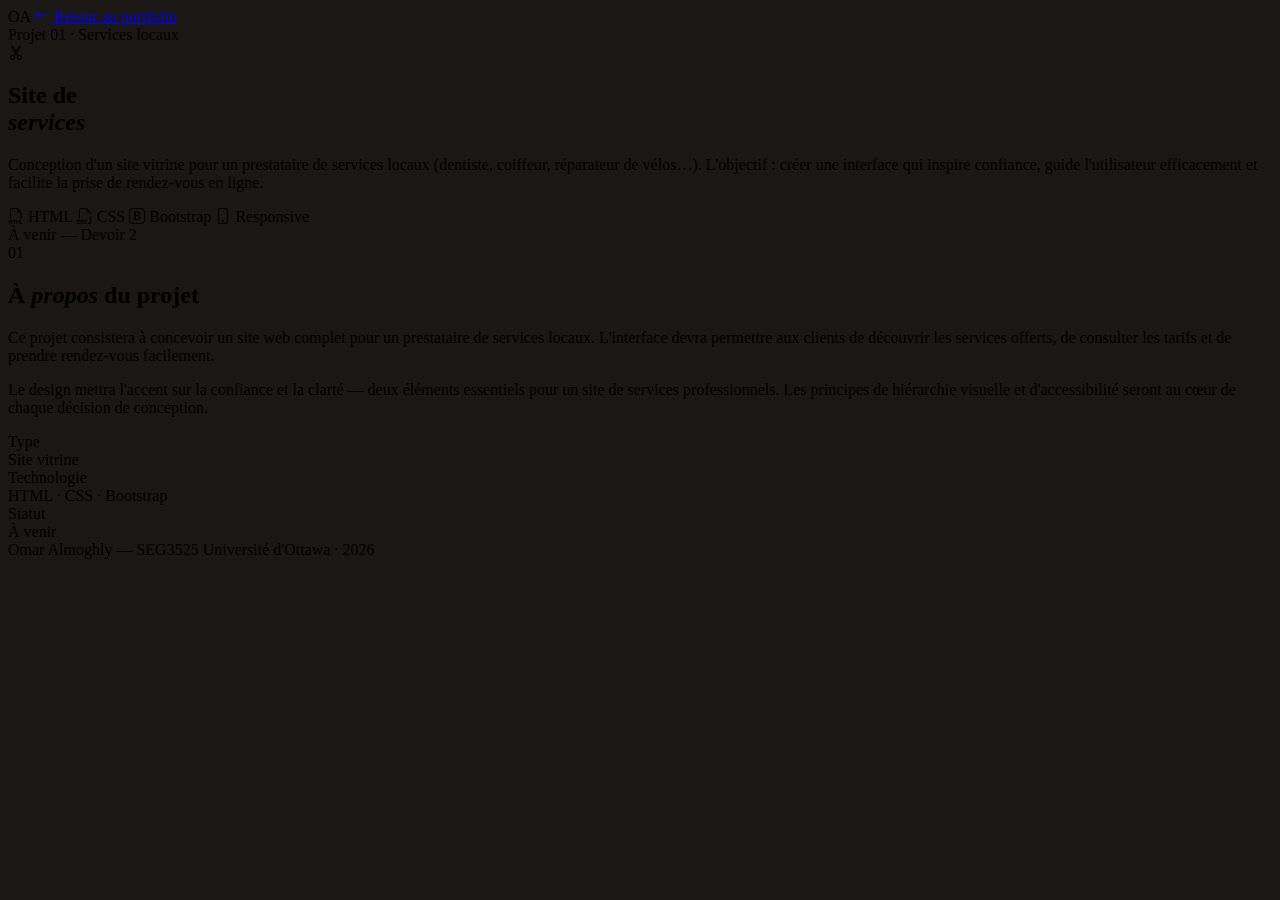
==== pages/design1.html @ 24913bad "Fix chemins CSS JS images" ====
<!DOCTYPE html>
<html lang="fr">
<head>
  <meta charset="UTF-8"/>
  <meta name="viewport" content="width=device-width,initial-scale=1.0"/>
  <title>Design 01 — Site de services · Omar Almoghly</title>
  <link href="https://fonts.googleapis.com/css2?family=Cormorant+Garamond:ital,wght@0,300;1,300&family=DM+Mono:wght@300&display=swap" rel="stylesheet"/>
  <link rel="stylesheet" href="https://cdn.jsdelivr.net/npm/bootstrap-icons@1.11.0/font/bootstrap-icons.css"/>
  <link rel="stylesheet" href="placeholder.css"/>
  <style> body { background: #1a1714; } </style>
</head>
<body>

  <nav class="ph-nav">
    <span class="ph-nav-logo">OA</span>
    <a href="index.html" class="ph-back">
      <i class="bi bi-arrow-left"></i> Retour au portfolio
    </a>
  </nav>

  <section class="ph-hero">
    <div class="ph-eyebrow">Projet 01 · Services locaux</div>
    <div class="ph-icon-wrap">
      <i class="bi bi-scissors"></i>
    </div>
    <h1 class="ph-title">
      Site de<br><em>services</em>
    </h1>
    <div class="ph-line"></div>
    <p class="ph-desc">
      Conception d'un site vitrine pour un prestataire de services locaux
      (dentiste, coiffeur, réparateur de vélos…). L'objectif : créer une
      interface qui inspire confiance, guide l'utilisateur efficacement
      et facilite la prise de rendez-vous en ligne.
    </p>
    <div class="ph-badge-row">
      <span class="ph-badge"><i class="bi bi-filetype-html"></i> HTML</span>
      <span class="ph-badge"><i class="bi bi-filetype-css"></i> CSS</span>
      <span class="ph-badge"><i class="bi bi-bootstrap"></i> Bootstrap</span>
      <span class="ph-badge"><i class="bi bi-phone"></i> Responsive</span>
    </div>
    <span class="ph-status"> À venir — Devoir 2</span>
    <div class="ph-bg-num">01</div>
  </section>

  <section class="ph-info">
    <h2 class="ph-info-title">À <em>propos</em> du projet</h2>
    <p>Ce projet consistera à concevoir un site web complet pour un prestataire
    de services locaux. L'interface devra permettre aux clients de découvrir les
    services offerts, de consulter les tarifs et de prendre rendez-vous facilement.</p>
    <p>Le design mettra l'accent sur la confiance et la clarté — deux éléments
    essentiels pour un site de services professionnels. Les principes de hiérarchie
    visuelle et d'accessibilité seront au cœur de chaque décision de conception.</p>
    <div class="ph-detail-grid">
      <div class="ph-detail-item">
        <div class="ph-detail-label">Type</div>
        <div class="ph-detail-value">Site vitrine</div>
      </div>
      <div class="ph-detail-item">
        <div class="ph-detail-label">Technologie</div>
        <div class="ph-detail-value">HTML · CSS · Bootstrap</div>
      </div>
      <div class="ph-detail-item">
        <div class="ph-detail-label">Statut</div>
        <div class="ph-detail-value">À venir</div>
      </div>
    </div>
  </section>

  <footer class="ph-footer">
    <span>Omar Almoghly — SEG3525</span>
    <span>Université d'Ottawa · 2026</span>
  </footer>

</body>
</html>
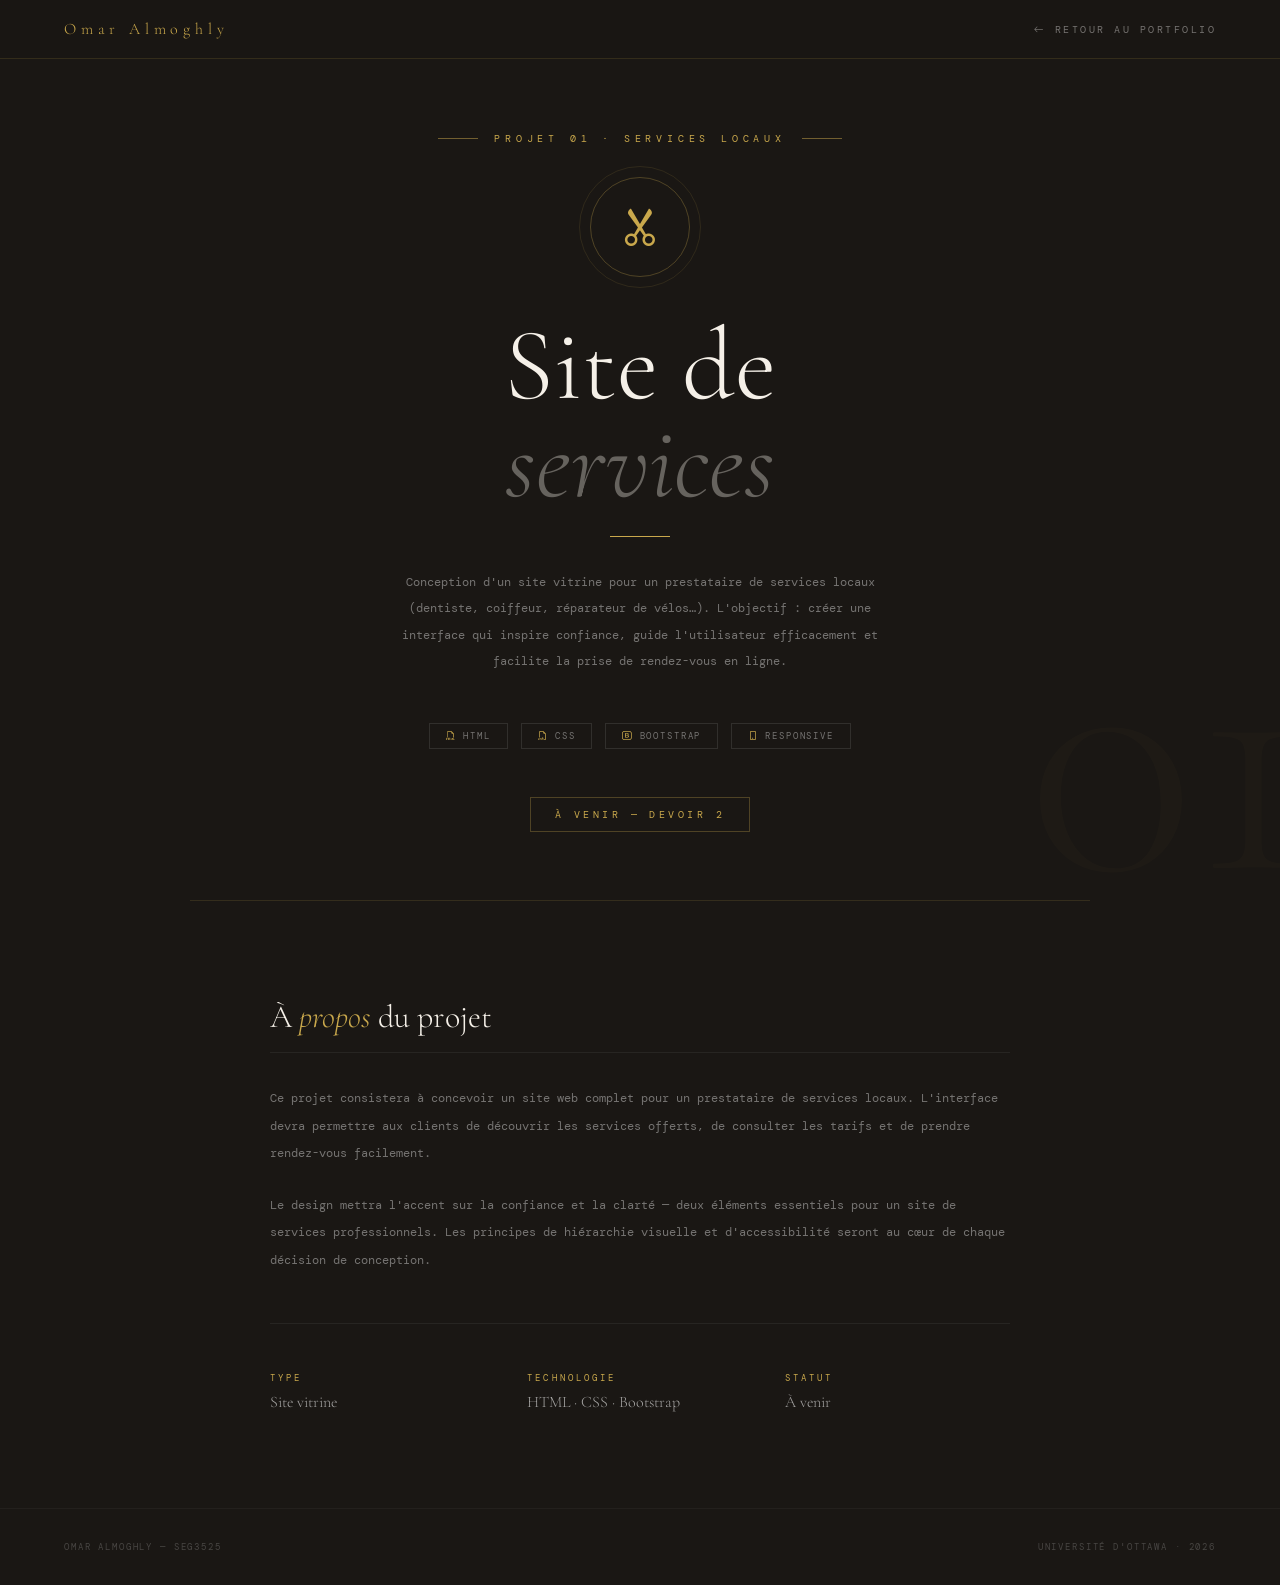
==== commit 66a27a12: "Apply local modifications and sync with GitHub/Netlify" ====
--- a/pages/design1.html
+++ b/pages/design1.html
@@ -6,13 +6,13 @@
   <title>Design 01 — Site de services · Omar Almoghly</title>
   <link href="https://fonts.googleapis.com/css2?family=Cormorant+Garamond:ital,wght@0,300;1,300&family=DM+Mono:wght@300&display=swap" rel="stylesheet"/>
   <link rel="stylesheet" href="https://cdn.jsdelivr.net/npm/bootstrap-icons@1.11.0/font/bootstrap-icons.css"/>
-  <link rel="stylesheet" href="placeholder.css"/>
+  <link rel="stylesheet" href="../css/placeholder.css"/>
   <style> body { background: #1a1714; } </style>
 </head>
 <body>
 
   <nav class="ph-nav">
-    <span class="ph-nav-logo">OA</span>
+    <span class="ph-nav-logo">Omar Almoghly</span>
     <a href="index.html" class="ph-back">
       <i class="bi bi-arrow-left"></i> Retour au portfolio
     </a>
--- a/css/placeholder.css
+++ b/css/placeholder.css
@@ -0,0 +1,239 @@
+* { margin: 0; padding: 0; box-sizing: border-box; }
+
+body {
+  font-family: 'DM Mono', monospace;
+  min-height: 100vh;
+  display: flex;
+  flex-direction: column;
+  overflow-x: hidden;
+}
+
+/* ── NAVBAR ── */
+.ph-nav {
+  position: fixed;
+  top: 0; left: 0; right: 0;
+  z-index: 100;
+  display: flex;
+  justify-content: space-between;
+  align-items: center;
+  padding: 1.2rem 4rem;
+  background: rgba(26, 23, 20, 0.95);
+  backdrop-filter: blur(16px);
+  border-bottom: 1px solid rgba(201,168,76,0.15);
+}
+
+.ph-nav-logo {
+  font-family: 'Cormorant Garamond', serif;
+  font-size: 1rem;
+  font-weight: 300;
+  letter-spacing: 0.3em;
+  color: #c9a84c;
+  text-decoration: none;
+}
+
+.ph-back {
+  font-size: 0.62rem;
+  letter-spacing: 0.25em;
+  text-transform: uppercase;
+  color: rgba(255,255,255,0.4);
+  text-decoration: none;
+  display: flex;
+  align-items: center;
+  gap: 0.5rem;
+  transition: color 0.3s ease;
+}
+.ph-back:hover { color: #c9a84c; }
+
+/* ── HERO ── */
+.ph-hero {
+  min-height: 100vh;
+  display: flex;
+  flex-direction: column;
+  align-items: center;
+  justify-content: center;
+  text-align: center;
+  padding: 8rem 2rem 4rem;
+  position: relative;
+  overflow: hidden;
+}
+
+.ph-eyebrow {
+  font-size: 0.6rem;
+  letter-spacing: 0.5em;
+  text-transform: uppercase;
+  color: #c9a84c;
+  margin-bottom: 2rem;
+  display: flex;
+  align-items: center;
+  justify-content: center;
+  gap: 1rem;
+}
+.ph-eyebrow::before,
+.ph-eyebrow::after {
+  content: '';
+  width: 40px; height: 1px;
+  background: #c9a84c;
+  opacity: 0.5;
+}
+
+.ph-icon-wrap {
+  width: 100px; height: 100px;
+  border: 1px solid rgba(201,168,76,0.3);
+  border-radius: 50%;
+  display: flex;
+  align-items: center;
+  justify-content: center;
+  margin: 0 auto 2.5rem;
+  position: relative;
+}
+.ph-icon-wrap::before {
+  content: '';
+  position: absolute;
+  width: 120px; height: 120px;
+  border-radius: 50%;
+  border: 1px solid rgba(201,168,76,0.12);
+}
+.ph-icon-wrap i { font-size: 2.5rem; color: #c9a84c; }
+
+.ph-title {
+  font-family: 'Cormorant Garamond', serif;
+  font-size: clamp(3.5rem, 8vw, 7rem);
+  font-weight: 300;
+  line-height: 0.95;
+  margin-bottom: 1.5rem;
+  color: #f5f0e8;
+}
+.ph-title em {
+  font-style: italic;
+  opacity: 0.35;
+}
+
+.ph-line {
+  width: 60px; height: 1px;
+  background: #c9a84c;
+  margin: 0 auto 2rem;
+}
+
+.ph-desc {
+  font-size: 0.75rem;
+  line-height: 2.2;
+  color: rgba(255,255,255,0.4);
+  max-width: 520px;
+  margin: 0 auto 3rem;
+}
+
+.ph-badge-row {
+  display: flex;
+  gap: 0.8rem;
+  justify-content: center;
+  flex-wrap: wrap;
+  margin-bottom: 3rem;
+}
+
+.ph-badge {
+  font-size: 0.58rem;
+  letter-spacing: 0.2em;
+  text-transform: uppercase;
+  color: rgba(255,255,255,0.4);
+  border: 1px solid rgba(255,255,255,0.1);
+  padding: 0.4rem 1rem;
+  display: flex;
+  align-items: center;
+  gap: 0.4rem;
+}
+.ph-badge i { color: #c9a84c; }
+
+.ph-status {
+  font-size: 0.62rem;
+  letter-spacing: 0.35em;
+  text-transform: uppercase;
+  color: #c9a84c;
+  border: 1px solid rgba(201,168,76,0.3);
+  padding: 0.6rem 1.5rem;
+  display: inline-block;
+}
+
+/* ── BG NUMBER ── */
+.ph-bg-num {
+  position: absolute;
+  font-family: 'Cormorant Garamond', serif;
+  font-size: 22rem;
+  font-weight: 300;
+  line-height: 1;
+  user-select: none;
+  pointer-events: none;
+  opacity: 0.025;
+  color: #c9a84c;
+  bottom: -2rem;
+  right: -2rem;
+}
+
+/* ── INFO SECTION ── */
+.ph-info {
+  padding: 6rem 5rem;
+  max-width: 900px;
+  margin: 0 auto;
+  border-top: 1px solid rgba(201,168,76,0.15);
+}
+
+.ph-info-title {
+  font-family: 'Cormorant Garamond', serif;
+  font-size: 2rem;
+  font-weight: 300;
+  color: #f5f0e8;
+  margin-bottom: 2rem;
+  padding-bottom: 1rem;
+  border-bottom: 1px solid rgba(255,255,255,0.06);
+}
+.ph-info-title em { font-style: italic; color: #c9a84c; }
+
+.ph-info p {
+  font-size: 0.75rem;
+  line-height: 2.3;
+  color: rgba(255,255,255,0.4);
+  margin-bottom: 1.5rem;
+}
+
+.ph-detail-grid {
+  display: grid;
+  grid-template-columns: repeat(3, 1fr);
+  gap: 2rem;
+  margin-top: 3rem;
+  padding-top: 3rem;
+  border-top: 1px solid rgba(255,255,255,0.06);
+}
+
+.ph-detail-label {
+  font-size: 0.55rem;
+  letter-spacing: 0.35em;
+  text-transform: uppercase;
+  color: #c9a84c;
+  margin-bottom: 0.5rem;
+}
+.ph-detail-value {
+  font-family: 'Cormorant Garamond', serif;
+  font-size: 1rem;
+  color: rgba(255,255,255,0.6);
+  font-weight: 300;
+}
+
+/* ── FOOTER ── */
+.ph-footer {
+  margin-top: auto;
+  padding: 2rem 4rem;
+  border-top: 1px solid rgba(255,255,255,0.04);
+  display: flex;
+  justify-content: space-between;
+  align-items: center;
+  font-size: 0.58rem;
+  letter-spacing: 0.2em;
+  text-transform: uppercase;
+  color: rgba(255,255,255,0.2);
+}
+
+@media (max-width: 768px) {
+  .ph-nav { padding: 1rem 1.5rem; }
+  .ph-info { padding: 4rem 1.5rem; }
+  .ph-detail-grid { grid-template-columns: 1fr; gap: 1.5rem; }
+  .ph-footer { flex-direction: column; gap: 0.5rem; padding: 1.5rem; }
+}
